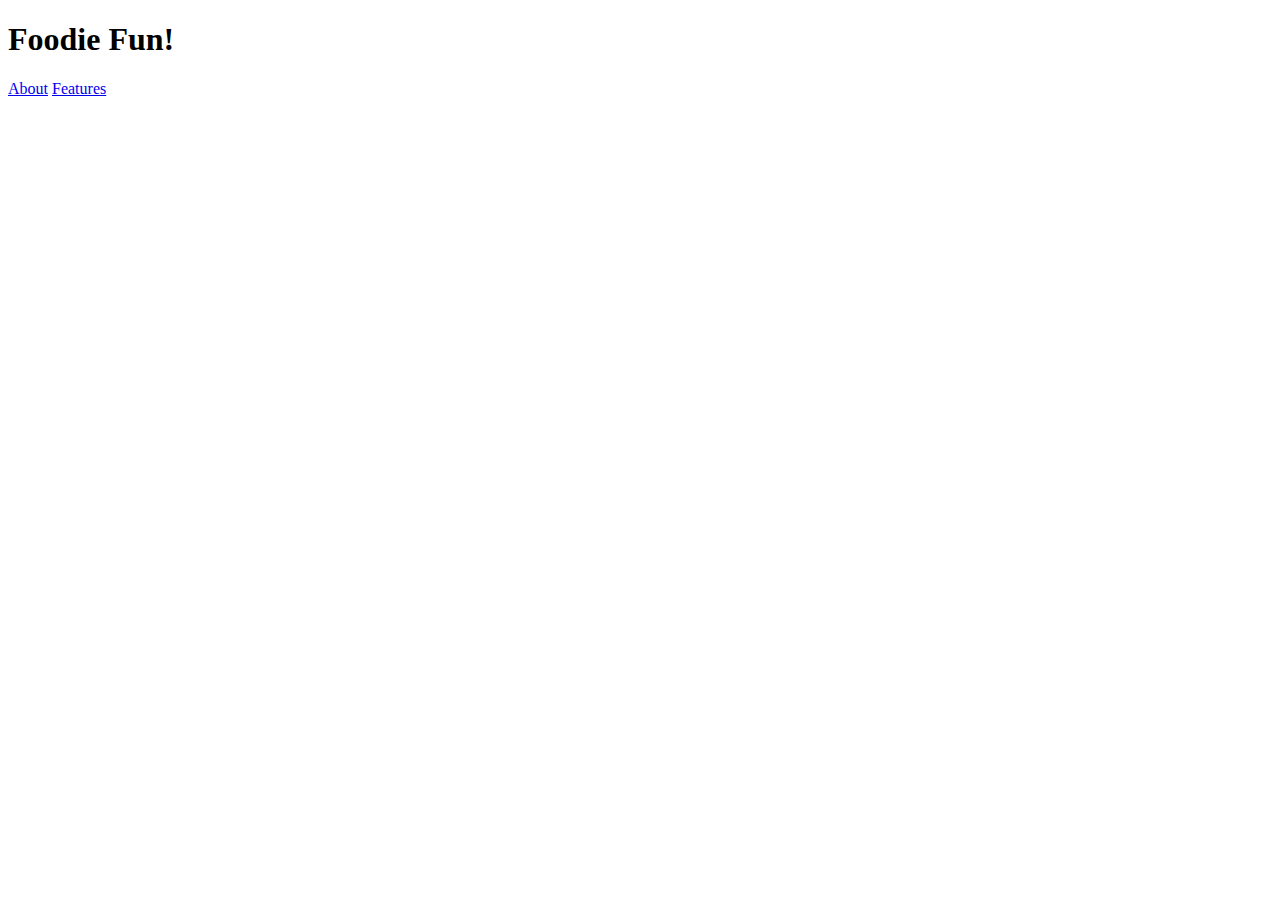
==== about.html @ 23f92a3e "created homepage" ====
<!DOCTYPE html>
<html lang="en">

<head>
    <meta charset="UTF-8">
    <meta name="viewport" content="width=device-width, initial-scale=1">
    <title>Foodie Fun</title>
</head>

<body>
    <div class="navigation">
        <h1>Foodie Fun!</h1>
        <div class="nav-links">
            <a href="#">About</a>
            <a href="#">Features</a>
        </div>
    </div>
</body>

</html>
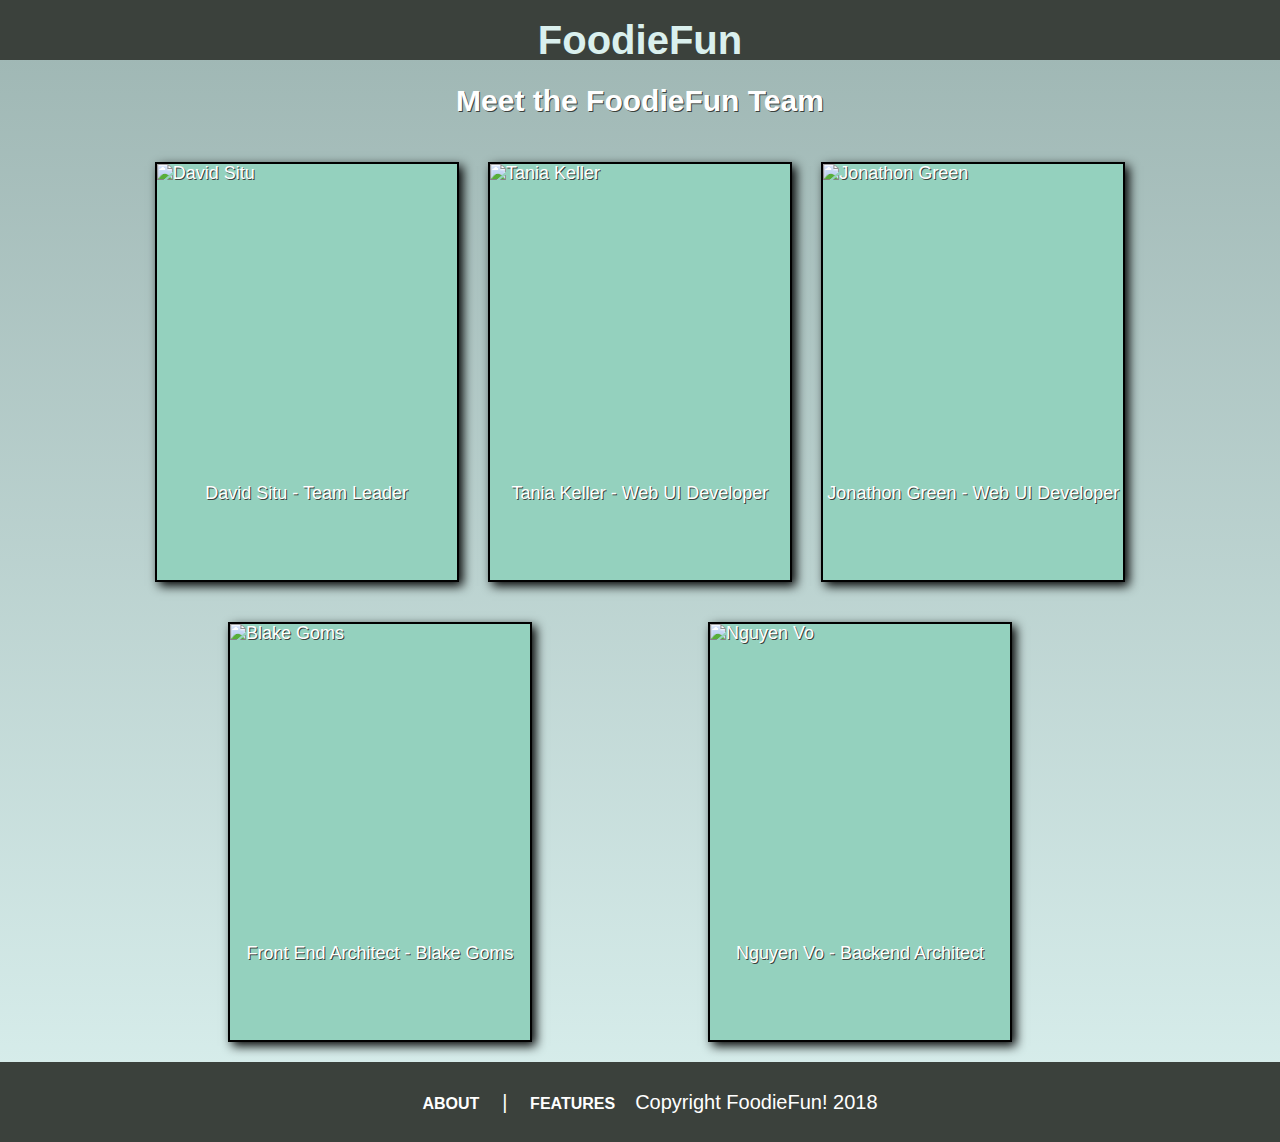
==== commit 15339182: "created about page" ====
--- a/about.html
+++ b/about.html
@@ -5,16 +5,63 @@
     <meta charset="UTF-8">
     <meta name="viewport" content="width=device-width, initial-scale=1">
     <title>Foodie Fun</title>
+    <link rel="stylesheet" href="css/index.css">
+    <link rel="stylesheet" href="https://cdnjs.cloudflare.com/ajax/libs/css-social-buttons/1.3.0/css/zocial.css">
+    <script defer="defer" src="js/script.js"></script>
 </head>
 
-<body>
+<body class="aboutPage">
     <div class="navigation">
-        <h1>Foodie Fun!</h1>
         <div class="nav-links">
-            <a href="#">About</a>
-            <a href="#">Features</a>
+            <a id="aboutLink" class="about-link" href="#">ABOUT</a>
+            <a class="logo" href="index.html">FoodieFun</a>
+            <a id="featLink" class="feat-link" href="#features">FEATURES</a>
         </div>
     </div>
+
+    <div class="about-title">
+        <p>Meet the FoodieFun Team</p>
+    </div>
+
+    <div class="about-content">
+
+        <div class="about-box"><img src="https://ca.slack-edge.com/T4JUEB3ME-UCVGZ5DRC-c10edf6d791a-512" alt="David Situ">
+            <span>David Situ - Team Leader</span>
+            <a href="https://github.com/Codechiha" class="zocial icon github"></a>
+        </div>
+
+        <div class="about-box"><img src="https://ca.slack-edge.com/T4JUEB3ME-UHAL1PSNT-9a36d310b20e-48" alt="Tania Keller">
+            <span>Tania Keller - Web UI Developer</span>
+            <a href="https://github.com/taniamichelle" class="zocial icon github"></a>
+        </div>
+
+        <div class="about-box"><img src="https://ca.slack-edge.com/T4JUEB3ME-UJHCPVCFL-943786d05762-512" alt="Jonathon Green">
+            <span>Jonathon Green - Web UI Developer</span>
+            <a href="https://github.com/jonathongre" class="zocial icon github"></a>
+        </div>
+
+        <div class="about-box"><img src="https://ca.slack-edge.com/T4JUEB3ME-UHE8MD25S-fe54c508f79b-512" alt="Blake Goms">
+            <span>Front End Architect - Blake Goms</span>
+            <a href="https://github.com/Blake-Goms" class="zocial icon github"></a>
+        </div>
+
+        <div class="about-box"><img src="https://ca.slack-edge.com/T4JUEB3ME-UGAUQFDTK-9921a8f1341e-512" alt="Nguyen Vo">
+            <span>Nguyen Vo - Backend Architect</span>
+            <a href="https://github.com/azinoVo" class="zocial icon github"></a>
+        </div>
+
+        <a href="https://github.com/azinoVo"></a>
+
+
+    </div>
+    <footer>
+        <div>
+            <a href="#">ABOUT</a>
+            <span>|</span>
+            <a href="#features">FEATURES</a>
+        </div>
+        <span>Copyright FoodieFun! 2018</span>
+    </footer>
 </body>
 
 </html>
--- a/css/index.css
+++ b/css/index.css
@@ -0,0 +1,431 @@
+/* http://meyerweb.com/eric/tools/css/reset/ 
+   v2.0 | 20110126
+   License: none (public domain)
+*/
+html,
+body,
+div,
+span,
+applet,
+object,
+iframe,
+h1,
+h2,
+h3,
+h4,
+h5,
+h6,
+p,
+blockquote,
+pre,
+a,
+abbr,
+acronym,
+address,
+big,
+cite,
+code,
+del,
+dfn,
+em,
+img,
+ins,
+kbd,
+q,
+s,
+samp,
+small,
+strike,
+strong,
+sub,
+sup,
+tt,
+var,
+b,
+u,
+i,
+center,
+dl,
+dt,
+dd,
+ol,
+ul,
+li,
+fieldset,
+form,
+label,
+legend,
+table,
+caption,
+tbody,
+tfoot,
+thead,
+tr,
+th,
+td,
+article,
+aside,
+canvas,
+details,
+embed,
+figure,
+figcaption,
+footer,
+header,
+hgroup,
+menu,
+nav,
+output,
+ruby,
+section,
+summary,
+time,
+mark,
+audio,
+video {
+  margin: 0;
+  padding: 0;
+  border: 0;
+  font-size: 100%;
+  font: inherit;
+  vertical-align: baseline;
+}
+/* HTML5 display-role reset for older browsers */
+article,
+aside,
+details,
+figcaption,
+figure,
+footer,
+header,
+hgroup,
+menu,
+nav,
+section {
+  display: block;
+}
+body {
+  line-height: 1;
+}
+ol,
+ul {
+  list-style: none;
+}
+blockquote,
+q {
+  quotes: none;
+}
+blockquote:before,
+blockquote:after,
+q:before,
+q:after {
+  content: '';
+  content: none;
+}
+table {
+  border-collapse: collapse;
+  border-spacing: 0;
+}
+* {
+  box-sizing: border-box;
+}
+html {
+  font-size: 62.5%;
+}
+html,
+body {
+  font-family: 'Ubuntu', sans-serif;
+  color: #3B413C;
+}
+h1,
+h2,
+h3,
+h4,
+h5 {
+  font-family: 'Russo One', sans-serif;
+  color: #3B413C;
+}
+h1 {
+  font-size: 4rem;
+}
+h2 {
+  font-size: 3.2rem;
+}
+h3 {
+  font-size: 2.8rem;
+}
+p {
+  font-size: 1.6rem;
+  line-height: 1.4;
+}
+a {
+  font-size: 1.6rem;
+}
+.navigation {
+  width: 100%;
+  height: auto;
+  display: flex;
+  justify-content: center;
+  align-items: center;
+  background: #3B413C;
+}
+.navigation h1 {
+  color: #DAF0EE;
+}
+.navigation .logo {
+  font-size: 4rem;
+}
+.navigation .nav-links {
+  padding-top: 20px;
+  align-content: space-between;
+}
+@media (max-width: 500px) {
+  .navigation .nav-links {
+    display: flex;
+    flex-direction: column-reverse;
+    align-items: center;
+  }
+}
+a {
+  font-weight: bold;
+  color: #DAF0EE;
+  text-decoration: none;
+  padding: 0 20px;
+  transition: all 0.5s ease;
+}
+a:hover {
+  color: #9DB5B2;
+}
+@media (max-width: 500px) {
+  a {
+    padding-top: 20px;
+  }
+}
+@media (max-width: 500px) {
+  .feat-link {
+    display: none;
+  }
+}
+footer {
+  height: 80px;
+  margin-top: 20px;
+  display: flex;
+  justify-content: center;
+  align-items: center;
+  background-color: #3B413C;
+  color: #FFFFFF;
+}
+@media (max-width: 500px) {
+  footer {
+    flex-direction: column;
+  }
+}
+footer a {
+  padding: 0 20px;
+  text-decoration: none;
+  color: #FFFFFF;
+  transition: all 0.5s ease;
+}
+footer a:hover {
+  color: #9DB5B2;
+}
+footer span {
+  font-size: 2rem;
+  color: #FFFFFF;
+}
+@media (max-width: 500px) {
+  footer span {
+    padding-top: 20px;
+  }
+}
+.title {
+  width: 100%;
+  height: 750px;
+  background-image: url(../img/jay-wennington-N_Y88TWmGwA-unsplash.jpg);
+  background-position: center;
+  background-size: cover;
+  align-items: center;
+  justify-content: center;
+  align-content: center;
+  text-align: center;
+}
+.title h1 {
+  font-size: 5rem;
+  color: #FFFFFF;
+  font-weight: bold;
+  text-shadow: 2px 2px #000;
+  padding-top: 100px;
+  padding-bottom: 30px;
+}
+.title h4 {
+  color: #DAF0EE;
+  text-shadow: 2px 2px #000;
+  font-size: 2rem;
+  padding-bottom: 50px;
+}
+.title .title-button {
+  height: 40px;
+  width: 150px;
+  font-size: 2rem;
+  border: 2px solid #9DB5B2;
+  border-radius: 5px;
+  color: #FFFFFF;
+  background-color: #9DB5B2;
+  text-decoration: none;
+  box-shadow: 4px 4px #000;
+}
+.title .title-button:hover {
+  opacity: 0.8;
+}
+.title .title-button:active {
+  box-shadow: 2px 2px #000;
+  transform: translateY(2px);
+}
+.section {
+  width: 100%;
+  margin: auto;
+  display: flex;
+  overflow: hidden;
+  background: linear-gradient(to bottom, #9DB5B2 0%, #DAF0EE 100%);
+}
+@media (max-width: 500px) {
+  .section {
+    max-width: 100%;
+  }
+}
+.section .box {
+  padding: 40px;
+}
+.section .box .box-title {
+  font-size: 24px;
+  padding-bottom: 10px;
+  font-weight: bold;
+}
+.tabs {
+  width: 100%;
+  display: flex;
+  flex-direction: column;
+  justify-content: center;
+  align-items: center;
+}
+@media (max-width: 500px) {
+  .tabs {
+    max-width: 100%;
+  }
+}
+.tabs .tabs-items {
+  width: 75%;
+  height: 300px;
+  display: flex;
+  justify-content: center;
+  padding-top: 60px;
+}
+.tabs .tabs-item {
+  display: none;
+  height: auto;
+  width: 100%;
+}
+.tabs .tabs-item .tabs-item-title {
+  font-size: 24px;
+  font-weight: bold;
+  padding-bottom: 10px;
+  background-color: #FFFFFF;
+}
+.tabs .tabs-item-selected {
+  display: block;
+  background-color: #FFFFFF;
+  font-size: 2rem;
+}
+.tabs .tabs-links {
+  display: flex;
+  background-color: #94D1BE;
+}
+@media (max-width: 500px) {
+  .tabs .tabs-links {
+    flex-direction: column;
+    width: 100%;
+  }
+}
+.tabs .tabs-link {
+  padding: 20px 25px;
+  font-size: 2.4rem;
+  background-color: #94D1BE;
+  border-right: 1px solid white;
+  color: #FFFFFF;
+  text-shadow: 1px 1px #000;
+  cursor: pointer;
+}
+@media (max-width: 500px) {
+  .tabs .tabs-link {
+    max-width: 100%;
+    display: flex;
+    flex-direction: column;
+    text-align: center;
+  }
+}
+.tabs .tabs-link:hover {
+  background-color: #9DB5B2;
+}
+.tabs .tabs-link-selected {
+  z-index: 2;
+  border-right: 1px solid #FFFFFF;
+  background-color: #FFFFFF;
+  color: black;
+}
+.tabs .tabs-link-selected:hover {
+  background-color: #FFFFFF;
+}
+.aboutPage {
+  background: linear-gradient(to bottom, #9DB5B2 0%, #DAF0EE 100%);
+}
+.nav-links #aboutLink {
+  display: none;
+}
+.nav-links #featLink {
+  display: none;
+}
+.about-title {
+  display: flex;
+  justify-content: center;
+}
+.about-title p {
+  font-size: 3rem;
+  font-weight: bold;
+  padding-top: 20px;
+  color: #FFFFFF;
+  text-shadow: 1px 1px #3B413C;
+}
+.about-content {
+  max-width: 1000px;
+  margin: auto;
+  display: flex;
+  flex-wrap: wrap;
+  align-content: center;
+}
+.about-content .about-box {
+  height: 420px;
+  margin: auto;
+  margin-top: 40px;
+  font-size: 1.8rem;
+  color: white;
+  text-shadow: 1px 1px #3B413C;
+  display: flex;
+  flex-direction: column;
+  align-items: center;
+  border: 2px solid black;
+  background: #94D1BE;
+  box-shadow: 4px 4px 10px #000;
+}
+.about-content .about-box img {
+  height: 300px;
+  width: 300px;
+}
+.about-content .about-box span {
+  padding: 20px 0;
+}
+.about-content .about-box .zocial {
+  box-shadow: 0 1px 10px #000;
+}
+.about-content .about-box .zocial:hover {
+  box-shadow: 1px 1px 10px #fff;
+}
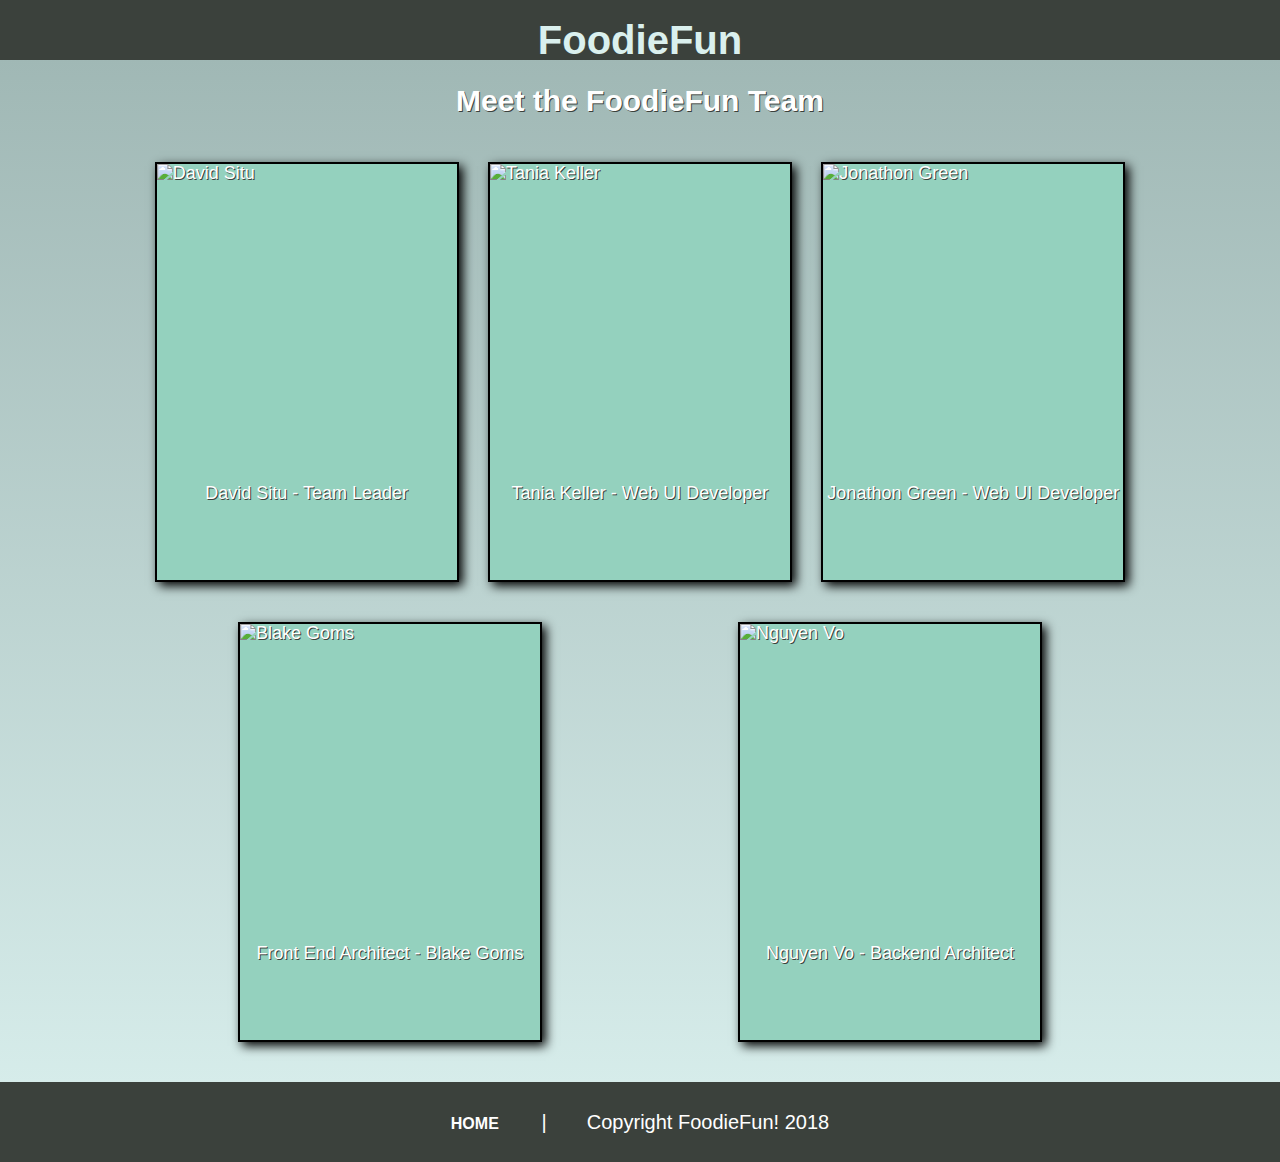
==== commit 2279b6a5: "cleaned up some styling. added a register button to home page" ====
--- a/about.html
+++ b/about.html
@@ -49,16 +49,12 @@
             <span>Nguyen Vo - Backend Architect</span>
             <a href="https://github.com/azinoVo" class="zocial icon github"></a>
         </div>
-
-        <a href="https://github.com/azinoVo"></a>
-
-
     </div>
     <footer>
         <div>
-            <a href="#">ABOUT</a>
+            <a href="index.html">HOME</a>
             <span>|</span>
-            <a href="#features">FEATURES</a>
+
         </div>
         <span>Copyright FoodieFun! 2018</span>
     </footer>
--- a/css/index.css
+++ b/css/index.css
@@ -208,7 +208,6 @@
 }
 footer {
   height: 80px;
-  margin-top: 20px;
   display: flex;
   justify-content: center;
   align-items: center;
@@ -232,6 +231,7 @@
 footer span {
   font-size: 2rem;
   color: #FFFFFF;
+  padding: 0 20px;
 }
 @media (max-width: 500px) {
   footer span {
@@ -244,6 +244,10 @@
   background-image: url(../img/jay-wennington-N_Y88TWmGwA-unsplash.jpg);
   background-position: center;
   background-size: cover;
+}
+.title .title-container {
+  display: flex;
+  flex-direction: column;
   align-items: center;
   justify-content: center;
   align-content: center;
@@ -266,6 +270,7 @@
 .title .title-button {
   height: 40px;
   width: 150px;
+  margin: 20px 0;
   font-size: 2rem;
   border: 2px solid #9DB5B2;
   border-radius: 5px;
@@ -295,6 +300,7 @@
 }
 .section .box {
   padding: 40px;
+  justify-content: center;
 }
 .section .box .box-title {
   font-size: 24px;
@@ -307,6 +313,7 @@
   flex-direction: column;
   justify-content: center;
   align-items: center;
+  text-align: center;
 }
 @media (max-width: 500px) {
   .tabs {
@@ -314,11 +321,9 @@
   }
 }
 .tabs .tabs-items {
-  width: 75%;
-  height: 300px;
-  display: flex;
-  justify-content: center;
-  padding-top: 60px;
+  width: 40%;
+  height: auto;
+  padding: 60px 0;
 }
 .tabs .tabs-item {
   display: none;
@@ -387,6 +392,8 @@
 .about-title {
   display: flex;
   justify-content: center;
+  text-align: center;
+  flex-wrap: wrap;
 }
 .about-title p {
   font-size: 3rem;
@@ -401,6 +408,7 @@
   display: flex;
   flex-wrap: wrap;
   align-content: center;
+  padding-bottom: 40px;
 }
 .about-content .about-box {
   height: 420px;
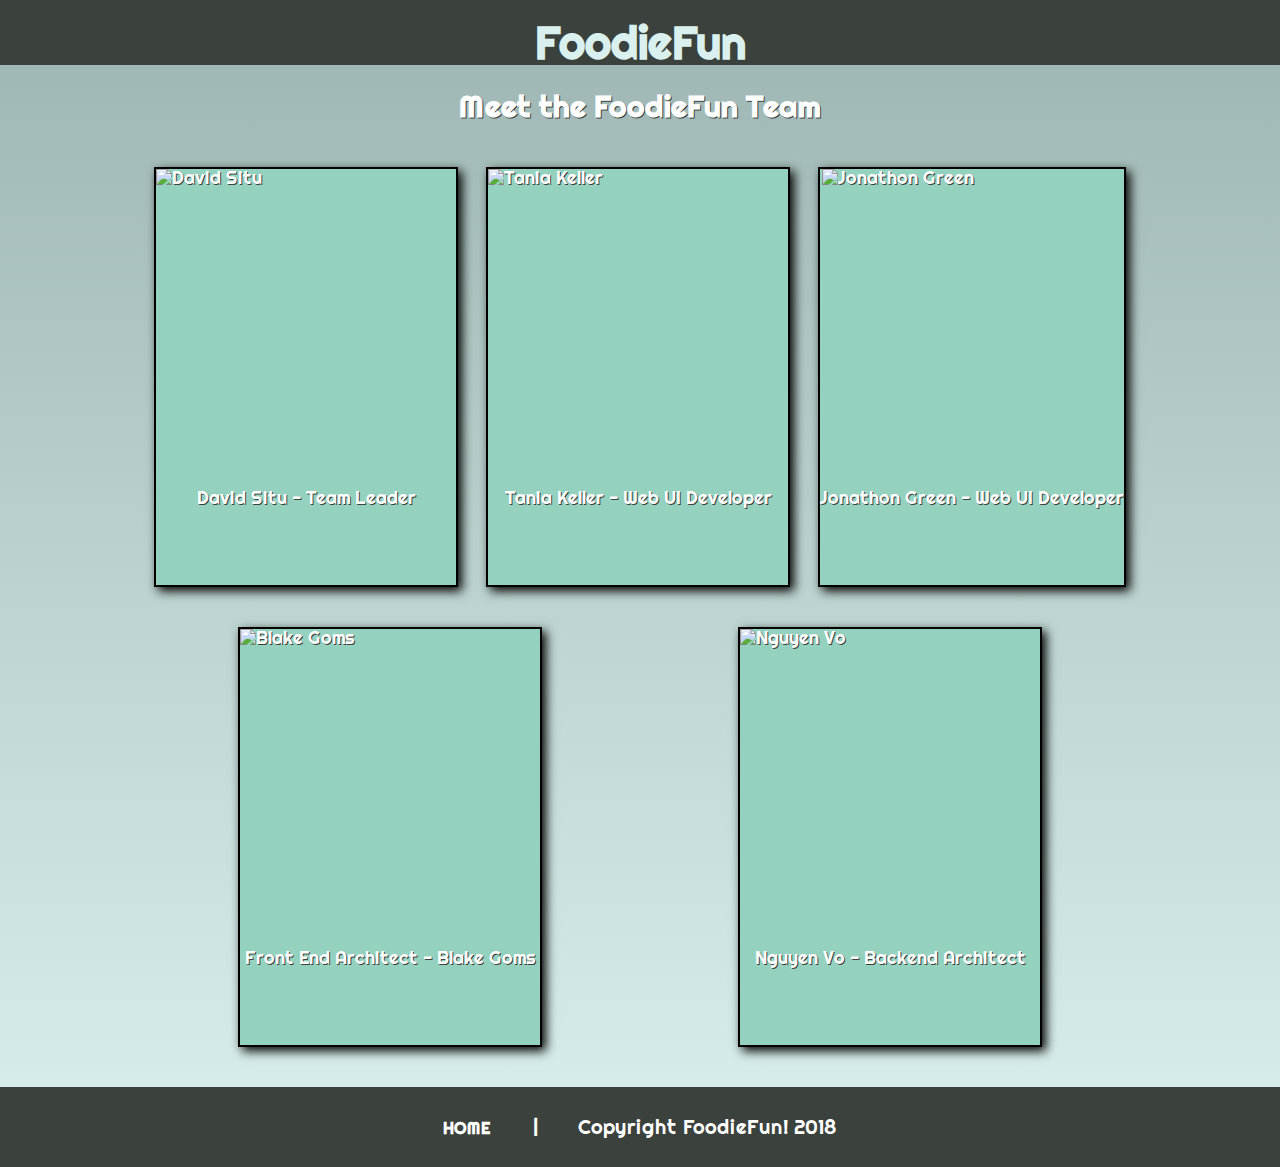
==== commit 6f856273: "changed styling of features description box, changed font family with google fonts" ====
--- a/about.html
+++ b/about.html
@@ -6,6 +6,7 @@
     <meta name="viewport" content="width=device-width, initial-scale=1">
     <title>Foodie Fun</title>
     <link rel="stylesheet" href="css/index.css">
+    <link href="https://fonts.googleapis.com/css?family=Righteous&display=swap" rel="stylesheet">
     <link rel="stylesheet" href="https://cdnjs.cloudflare.com/ajax/libs/css-social-buttons/1.3.0/css/zocial.css">
     <script defer="defer" src="js/script.js"></script>
 </head>
@@ -45,7 +46,7 @@
             <a href="https://github.com/Blake-Goms" class="zocial icon github"></a>
         </div>
 
-        <div class="about-box"><img src="https://ca.slack-edge.com/T4JUEB3ME-UGAUQFDTK-9921a8f1341e-512" alt="Nguyen Vo">
+        <div class="about-box"><img src="https://avatars3.githubusercontent.com/u/43973033?s=460&v=4" alt="Nguyen Vo">
             <span>Nguyen Vo - Backend Architect</span>
             <a href="https://github.com/azinoVo" class="zocial icon github"></a>
         </div>
@@ -53,11 +54,9 @@
     <footer>
         <div>
             <a href="index.html">HOME</a>
-            <span>|</span>
+            <span class="aboutFooterSpan">|</span>
 
         </div>
         <span>Copyright FoodieFun! 2018</span>
     </footer>
-</body>
-
-</html>
+</body></html>
--- a/css/index.css
+++ b/css/index.css
@@ -134,7 +134,7 @@
 }
 html,
 body {
-  font-family: 'Ubuntu', sans-serif;
+  font-family: 'Righteous', cursive;
   color: #3B413C;
 }
 h1,
@@ -142,7 +142,7 @@
 h3,
 h4,
 h5 {
-  font-family: 'Russo One', sans-serif;
+  font-family: 'Righteous', cursive;
   color: #3B413C;
 }
 h1 {
@@ -173,7 +173,7 @@
   color: #DAF0EE;
 }
 .navigation .logo {
-  font-size: 4rem;
+  font-size: 4.5rem;
 }
 .navigation .nav-links {
   padding-top: 20px;
@@ -198,7 +198,7 @@
 }
 @media (max-width: 500px) {
   a {
-    padding-top: 20px;
+    padding: 20px 0;
   }
 }
 @media (max-width: 500px) {
@@ -236,6 +236,11 @@
 @media (max-width: 500px) {
   footer span {
     padding-top: 20px;
+  }
+}
+@media (max-width: 500px) {
+  .aboutFooterSpan {
+    display: none;
   }
 }
 .title {
@@ -272,6 +277,7 @@
   width: 150px;
   margin: 20px 0;
   font-size: 2rem;
+  cursor: pointer;
   border: 2px solid #9DB5B2;
   border-radius: 5px;
   color: #FFFFFF;
@@ -325,25 +331,35 @@
   height: auto;
   padding: 60px 0;
 }
+@media (max-width: 500px) {
+  .tabs .tabs-items {
+    width: 90%;
+  }
+}
 .tabs .tabs-item {
   display: none;
   height: auto;
   width: 100%;
+  background: transparent;
+  color: #3B413C;
 }
 .tabs .tabs-item .tabs-item-title {
-  font-size: 24px;
+  font-size: 2.4rem;
   font-weight: bold;
   padding-bottom: 10px;
-  background-color: #FFFFFF;
 }
 .tabs .tabs-item-selected {
   display: block;
-  background-color: #FFFFFF;
-  font-size: 2rem;
+  background-color: transparent;
+  font-size: 2.4rem;
+  color: #3B413C;
+  text-shadow: 0px 2px 3px rgba(255, 255, 255, 0.5);
+  background-clip: text;
 }
 .tabs .tabs-links {
   display: flex;
   background-color: #94D1BE;
+  box-shadow: 2px 2px 10px #000;
 }
 @media (max-width: 500px) {
   .tabs .tabs-links {
